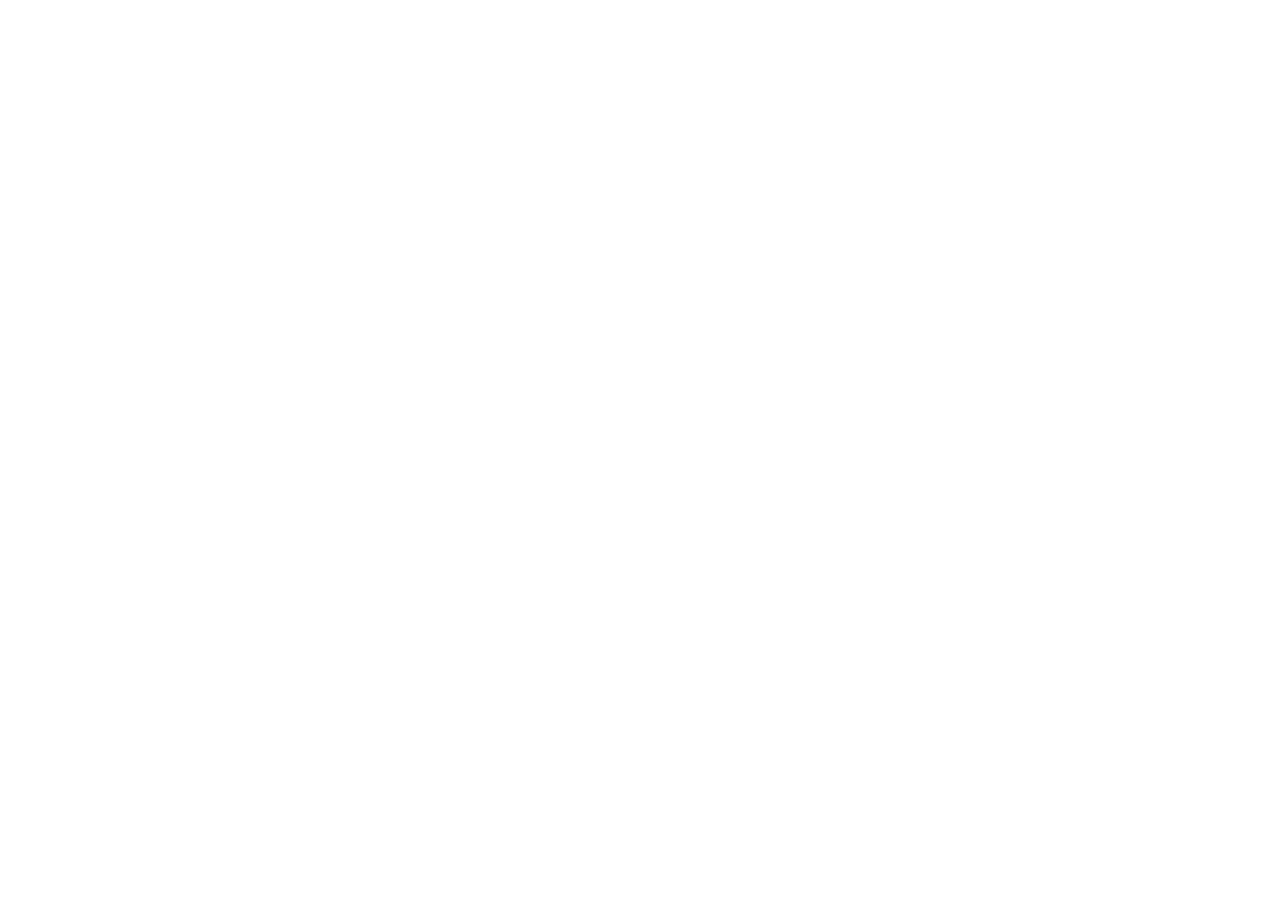
==== sales/sales.html @ c7466cdd "ACP THE PROJECT" ====
<!DOCTYPE html>
<html lang="en">
<head>
    <meta charset="UTF-8">
    <title>Sales Data</title>
</head>
<body>
    <div id="Seattle"></div>
    <div id="Tokyo"></div>
    <div id="Dubai"></div>
    <div id="Paris"></div>
    <div id="Lima"></div>

    <script src="../js/app.js"></script>
</body>
</html>
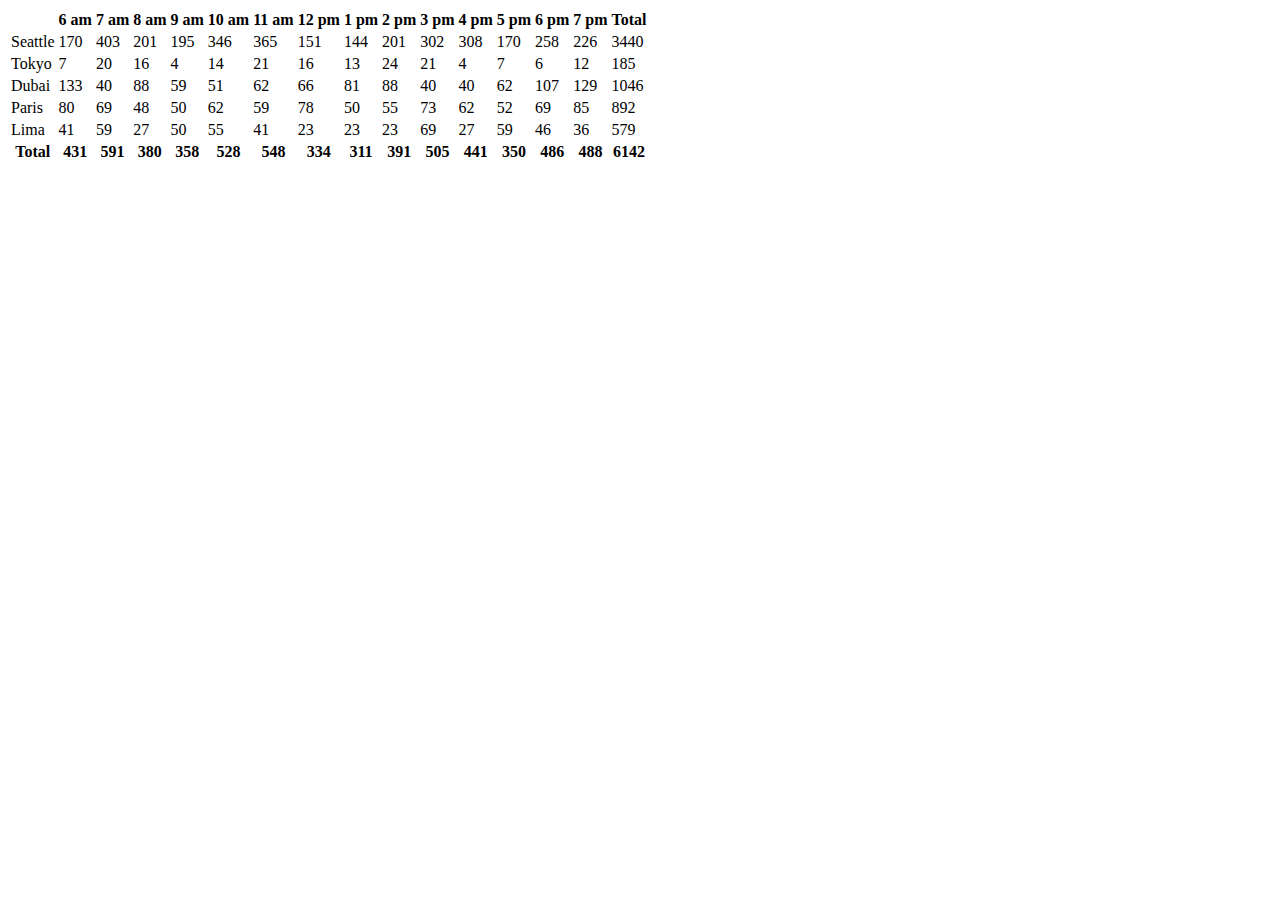
==== commit 40ff41dd: "Finished converting to constructor build" ====
--- a/sales/sales.html
+++ b/sales/sales.html
@@ -3,13 +3,10 @@
 <head>
     <meta charset="UTF-8">
     <title>Sales Data</title>
+    <link rel="stylesheet" href="../css/style.css">
 </head>
 <body>
-    <div id="Seattle"></div>
-    <div id="Tokyo"></div>
-    <div id="Dubai"></div>
-    <div id="Paris"></div>
-    <div id="Lima"></div>
+    <div id="Container"></div>
 
     <script src="../js/app.js"></script>
 </body>
--- a/css/style.css
+++ b/css/style.css
@@ -0,0 +1,20 @@
+/* 
+table, th, td {
+    border: 1px solid black;
+    border-collapse: collapse;
+}
+
+table{
+    width: 100%;
+}
+
+th{
+    height: 45px;
+}
+th,td{
+    text-align: center;
+}
+
+td{
+    font-size: larger;
+} */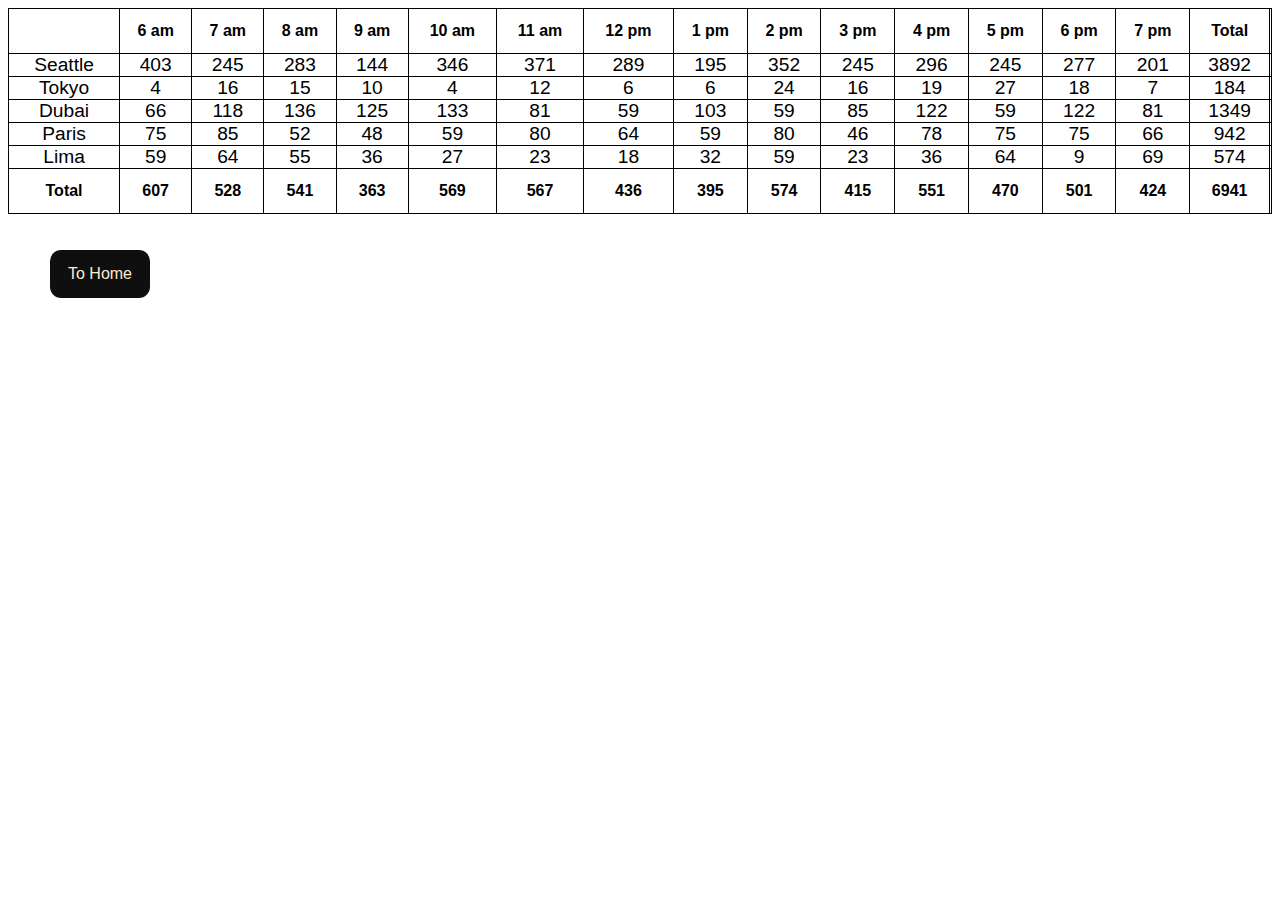
==== commit 1cfce81e: "Home button added to sales page" ====
--- a/sales/sales.html
+++ b/sales/sales.html
@@ -7,7 +7,7 @@
 </head>
 <body>
     <div id="Container"></div>
-
+    <a href="../index.html" id="sales-button">To Home</a>
     <script src="../js/app.js"></script>
 </body>
 </html>--- a/css/style.css
+++ b/css/style.css
@@ -1,4 +1,9 @@
-/* 
+*{
+    box-sizing: border-box;
+    font-family: 'Josefin Sans', sans-serif;
+}
+
+
 table, th, td {
     border: 1px solid black;
     border-collapse: collapse;
@@ -17,4 +22,113 @@
 
 td{
     font-size: larger;
-} */+    padding: 0;
+    margin: 0;
+}
+
+
+/* Fonts font-family: 'Josefin Sans', sans-serif;
+font-family: 'Niconne', cursive; */
+h1{
+    font-family: 'Niconne', cursive;
+    font-size: 85px;
+    color: #4e3620;
+    margin-top: 0;
+    width: 70%;
+}
+#logo{
+    width: 250px;
+    height: 80px;
+    float: left;
+    margin-right:170px ;
+}
+
+nav{
+    background-color: #f8f4e1;
+}
+
+#family{
+    margin: 50px 0 50px 300px;
+}
+
+
+#images{
+    margin: 50px 0 50px 200px;
+
+}
+ul{
+    margin-bottom: 50px;
+    width: 20%;
+}
+
+
+hr{
+    border:dotted #532e1c 6px;
+    border-bottom: none;
+    width: 5%;
+    margin:100px auto 100px auto ;
+}
+
+footer{
+    width: 15%;
+    margin : 10px auto;
+}
+
+main p {
+    margin-left: 300px;
+}
+
+button{
+    transition: 0.7s;
+    border: none;
+    color: blanchedalmond;
+    background-color: #0f0f0f;
+    padding: 15px;
+    border-radius: 0.7rem ;
+}
+
+button:hover{
+    opacity: 0.8;
+    background-color: #4e3620 ;
+}
+
+a{
+    text-align: center;
+    text-decoration: none;
+    transition: 0.7s;
+    width: 100px;
+    border: none;
+    color: blanchedalmond;
+    background-color: #0f0f0f;
+    padding: 15px;
+    border-radius: 0.7rem ;
+    position: absolute;
+    right: 100px;
+    top: 45px;
+}
+
+a:hover{
+    opacity: 0.8;
+    background-color: #4e3620 ;
+}
+
+p,li{
+    color: #0f0f0f;
+    line-height: 2;
+    font-weight: 800;
+
+}
+
+#sales-button{
+    text-align: center;
+    text-decoration: none;
+    transition: 0.7s;
+    border: none;
+    color: blanchedalmond;
+    background-color: #0f0f0f;
+    padding: 15px;
+    border-radius: 0.7rem ;
+    position: absolute;
+    left: 50px;
+    top: 250px;
+}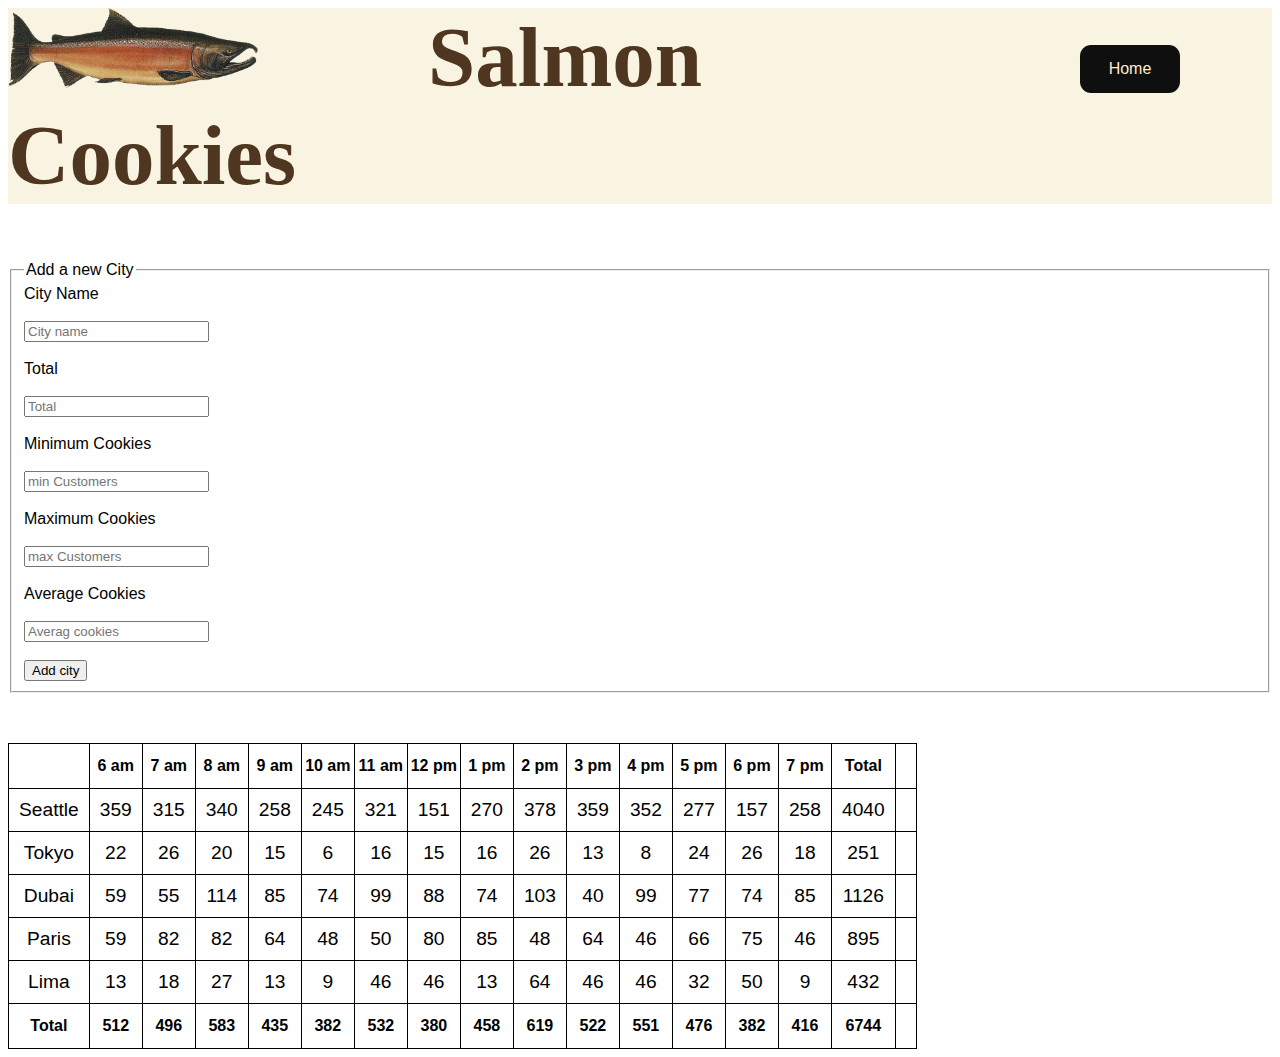
==== commit 556e9e45: "Added form to add a new shop" ====
--- a/sales/sales.html
+++ b/sales/sales.html
@@ -1,13 +1,61 @@
 <!DOCTYPE html>
 <html lang="en">
+
 <head>
     <meta charset="UTF-8">
     <title>Sales Data</title>
     <link rel="stylesheet" href="../css/style.css">
 </head>
+
 <body>
+    <nav>
+        <img src="../img/salmon.png" alt="" id="logo">
+        <h1>
+            Salmon Cookies
+        </h1>
+        <a href="../index.html">Home</a>
+        <p></p>
+        </nav>
+    <form action="" id="add-city">
+        <fieldset>
+            <legend>
+                Add a new City
+            </legend>
+            <label for="nameField">City Name</label>
+            <br>
+            <br>
+            <input type="text" placeholder="City name" name="nameField" id="nameField" required>
+            <br>
+            <br>
+            <label for="totalField">Total</label>
+            <br>
+            <br>
+            <input type="number" min="0" placeholder="Total" name="totalField" id="totalField" required>
+            <br>
+            <br>
+            <label for="minField"> Minimum Cookies</label>
+            <br>
+            <br>
+            <input type="number" min="0" placeholder="min Customers" name="minField" id="minField" required>
+            <br>
+            <br>
+            <label for="minField">Maximum Cookies</label>
+            <br>
+            <br>
+            <input type="number" min="0" placeholder="max Customers " name="maxField" id="maxField" required>
+            <br>
+            <br>
+            <label for="avgField">Average Cookies</label>
+            <br>
+            <br>
+            <input type="number" step="0.1" min="0" placeholder="Averag cookies" name="avgField" id="avgField" required>
+            <br>
+            <br>
+            <input type="submit" value="Add city" id="submit">
+        </fieldset>
+    </form>
     <div id="Container"></div>
-    <a href="../index.html" id="sales-button">To Home</a>
     <script src="../js/app.js"></script>
 </body>
+
 </html>--- a/css/style.css
+++ b/css/style.css
@@ -5,12 +5,14 @@
 
 
 table, th, td {
+    margin-top: 50px;
     border: 1px solid black;
     border-collapse: collapse;
+
 }
 
 table{
-    width: 100%;
+    width: 50%;
 }
 
 th{
@@ -22,7 +24,7 @@
 
 td{
     font-size: larger;
-    padding: 0;
+    padding: 10px;
     margin: 0;
 }
 
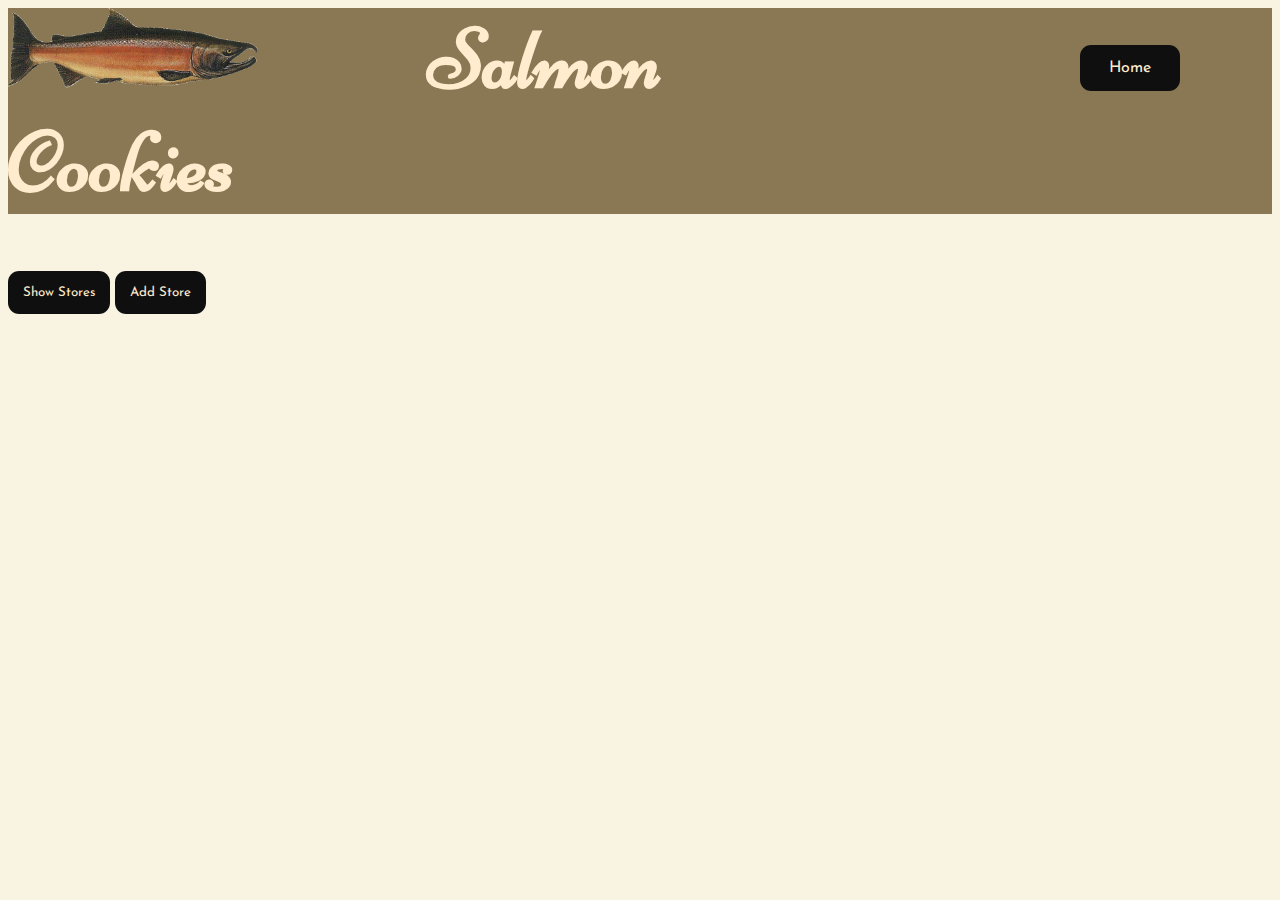
==== commit 3ba1b905: "CSS and Animation added" ====
--- a/sales/sales.html
+++ b/sales/sales.html
@@ -4,6 +4,8 @@
 <head>
     <meta charset="UTF-8">
     <title>Sales Data</title>
+    <link rel="preconnect" href="https://fonts.gstatic.com">
+    <link href="https://fonts.googleapis.com/css2?family=Josefin+Sans&family=Niconne&display=swap" rel="stylesheet">
     <link rel="stylesheet" href="../css/style.css">
 </head>
 
@@ -16,6 +18,8 @@
         <a href="../index.html">Home</a>
         <p></p>
         </nav>
+        <button type="button" id="show" onclick="showTable()">Show Stores</button>
+        <button type="button" id="add" onclick="showForm()">Add Store</button>
     <form action="" id="add-city">
         <fieldset>
             <legend>
--- a/css/style.css
+++ b/css/style.css
@@ -3,20 +3,39 @@
     font-family: 'Josefin Sans', sans-serif;
 }
 
-
+body
+{
+    background-color: #f8f4e1;
+}
 table, th, td {
     margin-top: 50px;
-    border: 1px solid black;
-    border-collapse: collapse;
-
+    border-collapse: separate;
+    border-radius: 0.7rem;
+    border-spacing: 5px;
+
+
+}
+
+th:hover{
+    text-decoration: underline;
+    transition: 2s;
+}
+
+#Store-time{
+    font-style: italic;
 }
 
 table{
     width: 50%;
+    margin: 0 auto;
+    opacity: 0;
+    transition: 0.7s;
+
 }
 
 th{
     height: 45px;
+    background-color: #a0855b;
 }
 th,td{
     text-align: center;
@@ -28,13 +47,35 @@
     margin: 0;
 }
 
-
+li:hover{
+    color: blanchedalmond;
+}
+footer p {
+    width: 13%;
+    margin : 50px auto 0 auto;
+}
+footer button{
+    position: relative;
+    right: -700px;
+}
+
+form{
+    width: 15%;
+    text-align: center;
+    margin: 0 auto;
+    height: 0;
+    opacity: 0;
+    transition: 0.7s;
+}
+legend{
+    font-weight: bolder;
+}
 /* Fonts font-family: 'Josefin Sans', sans-serif;
 font-family: 'Niconne', cursive; */
 h1{
     font-family: 'Niconne', cursive;
     font-size: 85px;
-    color: #4e3620;
+    color: blanchedalmond;
     margin-top: 0;
     width: 70%;
 }
@@ -46,17 +87,26 @@
 }
 
 nav{
-    background-color: #f8f4e1;
+    background-color: #897853;
 }
 
 #family{
-    margin: 50px 0 50px 300px;
+    margin: 0px 0 50px 300px;
 }
 
 
 #images{
-    margin: 50px 0 50px 200px;
-
+    width: 100%;
+}
+
+#images :first-child{
+    margin-left: 200px;
+}
+
+#images img{
+    margin-left:20px;
+    width: 250px;
+    height: 250px;
 }
 ul{
     margin-bottom: 50px;
@@ -67,8 +117,8 @@
 hr{
     border:dotted #532e1c 6px;
     border-bottom: none;
-    width: 5%;
-    margin:100px auto 100px auto ;
+    width: 10%;
+    margin:50px auto 50px auto ;
 }
 
 footer{
@@ -133,4 +183,21 @@
     position: absolute;
     left: 50px;
     top: 250px;
+}
+
+#opening{
+    width: 10%;
+    margin:0 auto ;
+}
+
+footer{
+    background-color: #897853;
+    width: 100%;
+    margin-bottom: auto 0;
+}
+
+
+#info{
+    width: 10%;
+    margin: 0 auto;
 }